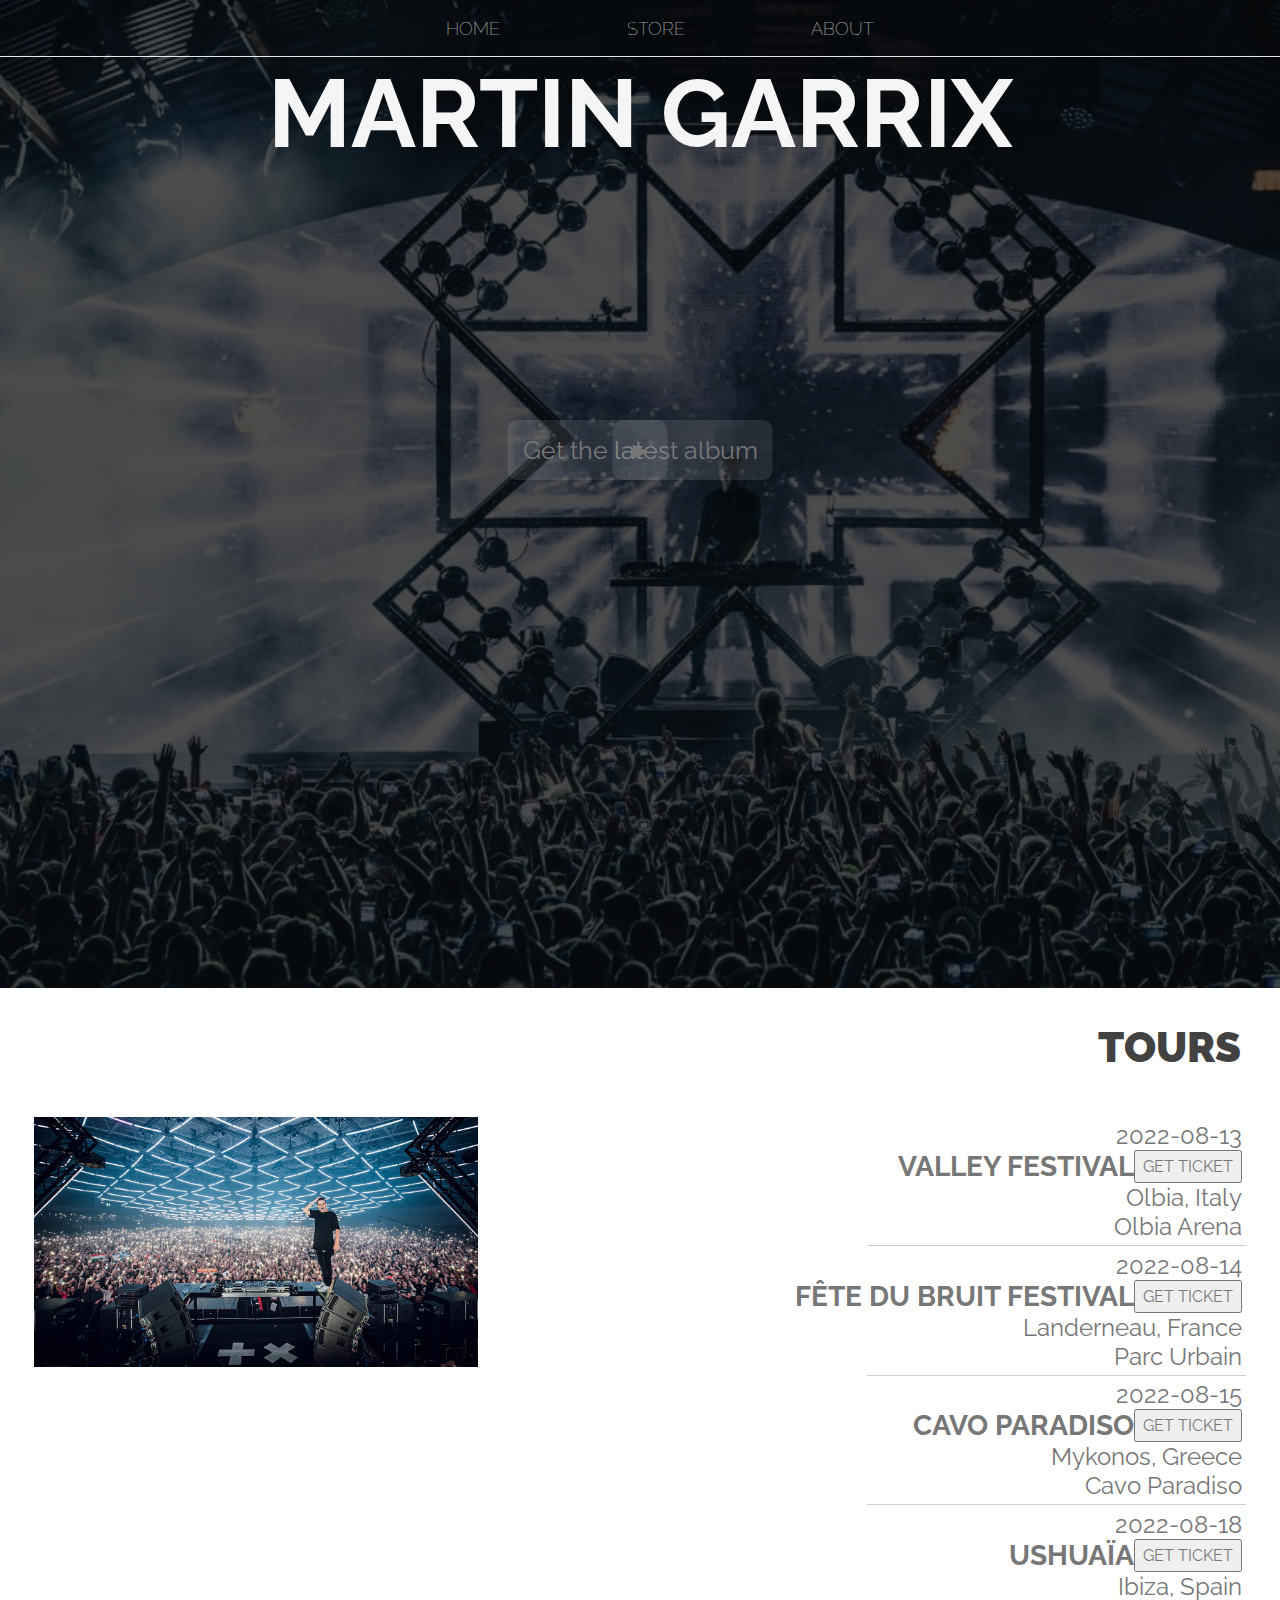
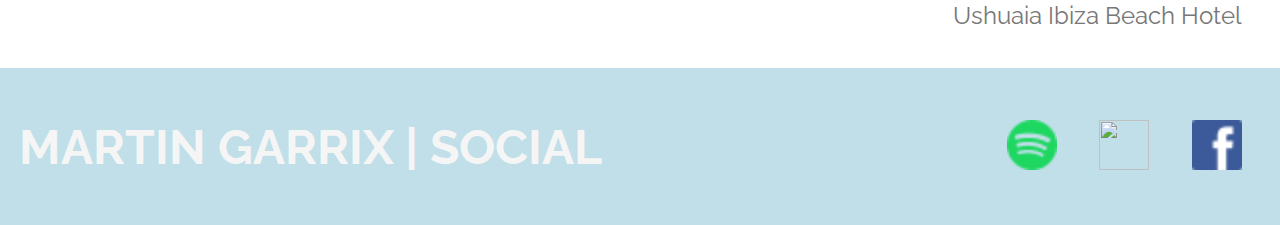
==== matin_garrix/index.html @ 1dc8a4d6 "Add files via upload" ====
<!DOCTYPE html>
<html>

<head>
    <title>Martin Garrix | HOME</title>
    <link rel="stylesheet" href="style.css" />
</head>

<body>
    <header class="main-header-home">
        <nav class="nav main-nav">
            <ul>
                <li><a href="index.html">HOME</a></li>
                <li><a href="store.html">STORE</a></li>
                <li><a href="about.html">ABOUT</a></li>
            </ul>
        </nav>
        <h1 class="band-name band-name-header">MARTIN GARRIX</h1>
        <button class="header-button">Get the latest album</button>
        <br>
        <!--get pic-->
        <button class="header-button">&#9658</button>
    </header>

    <section class="content-section ">
        <strong>
            <h2 class="section-header-home">TOURS</h2>
        </strong>
        
        <div class="details">
            <div class="image-container">
                <img class="tour-image" src="pic/mg7.jpeg">
            </div>
            
            <div class="div-content">

                <div class="div-content-inner">
                    2022-08-13
                    <br>
                    <button class="button">GET TICKET </button><strong class="fest-name">VALLEY FESTIVAL</strong>
                    <br>
                    Olbia, Italy
                    <br>
                    Olbia Arena
                    <br>
                </div>

                <div class="div-content-inner">
                    2022-08-14
                    <br>
                    <button class="button">GET TICKET</button><strong class="fest-name">FÊTE DU BRUIT FESTIVAL</strong>
                    <br>
                    Landerneau, France
                    <br>
                    Parc Urbain
                    <br>
                </div>

                <div class="div-content-inner">
                    2022-08-15
                    <br>
                    <button class="button">GET TICKET</button><strong class="fest-name">CAVO PARADISO</strong>
                    <br>
                    Mykonos, Greece
                    <br>
                    Cavo Paradiso
                    <br>
                </div>

                <div>
                    2022-08-18
                    <br>
                    <button class="button">GET TICKET</button><strong class="fest-name">USHUAÏA</strong>
                    <br>
                    Ibiza, Spain
                    <br>
                    Ushuaia Ibiza Beach Hotel
                    <br>
                </div>

            </div>
        </div>

    </section>

    <footer class="main-footer">
        <div class="main-footer-container">
            <h3 class="band-name">MARTIN GARRIX | SOCIAL</h3>
            <ul class="nav footer-nav">
                <li>
                    <a href="https://spotify.com" target="_blank">
                        <img src="pic/Spotify_Logo.png">
                    </a>
                </li>

                <li>
                    <a href="https://youtube.com" target="_blank">
                        <img src="pic/Youtube_Logo.png">
                    </a>
                </li>

                <li>
                    <a href="https://facebook.com" target="_blank">
                        <img src="pic/Facebook_Logo.png">
                    </a>
                </li>
            </ul>
        </div>
    </footer>
</body>

</html>
---- matin_garrix/style.css ----
@import url('https://fonts.googleapis.com/css?family=Raleway:300:400');

* {
  box-sizing: border-box;
  font-family: Raleway;
  color: #777;
}


html,
body {
  /* for whole website*/
  margin: 0;
  padding: 0;
}

.nav ul {
  margin: 0;
}

.nav li {
  display: inline;
  /* in one line instead of bullet point*/
}

.nav a {
  display: inline-block;
  /*for top&bottom paddiing in header*/
  padding: 1em;
  /*for spacing bw words*/
  color: white;
  text-decoration: none;
  /*remove underline*/
}

.main-nav {
  text-align: center;
  font-size: 1.1em;
  font-weight: lighter;
  border-bottom: 1.5px solid rgba(255, 255, 255, 0.9);
}

.main-nav li {
  padding: 0 3.5%;
}

.nav a:hover {
  /*creating grey area when hover*/
  background-color: rgba(255, 255, 255, 0.1);
}

.main-header {
  background-color: rgba(0, 0, 0, 0.1);
  background-image: url("pic/mg1.png");
  background-blend-mode: multiply;
  background-size: cover;
  padding-bottom: 800px;
}

.main-header-home {
  background-color: rgba(0, 0, 0, 0.7);
  background-image: url("pic/mg4.jpeg");
  background-blend-mode: multiply;
  background-size: cover;
  padding-bottom: 800px;
}

.main-header-store {
  background-color: rgba(0, 0, 0, 0.5);
  background-image: url("pic/mg5.webp");
  background-blend-mode: multiply;
  background-size: cover;
  padding-bottom: 800px;
}

.band-name {
  text-align: center;
  margin: 0;
  font-size: 3em;
  color: whitesmoke;
}

.band-name-header {
  font-size: 6em;
}

.header-button {
  font-size: 25px;
  padding: 15px;
  background-color: rgba(255, 255, 255, 0.1);
  margin: 0;
  position: absolute;
  top: 50%;
  left: 50%;
  -ms-transform: translate(-50%, -50%);
  transform: translate(-50%, -50%);
  border: none;
  border-radius: 10px;
}


.header-button:hover {
  /*creating grey area when hover*/
  background-color: rgba(44, 41, 41, 0.9);
}

.content-section {
  margin: 1em;
  font-size: 1.5em;
}

.container {
  max-width: 1000px;
  margin: 0 400px;
}

.section-header {
  font-weight: bolder;
  color: rgba(40, 40, 40, 0.9);
  text-align: center;
  font-size: 1.75em;
}

.section-header-home {
  font-weight: bolder;
  color: rgba(40, 40, 40, 0.9);
  text-align: right;
  padding-right: 15px;
  font-size: 1.75em;
}
.details{
  display:flex;
}

/* 1 2 3 4 */

.image-container{
  display: inline-block;
  width: fit-content;
}

.tour-image{
  position: relative;
  transition: transform 1s;
  height: 250px; 
}

.tour-image:hover{
  transform: scale(2);
}


.div-content {
  text-align: right;
  width:100%;
}

div {
  position: relative;
  padding: 0.2em;
}

.div-content-inner:before {
  content: '';
  border-bottom: 1.5px solid rgba(10, 10, 10, 0.2);
  position: absolute;
  bottom: 0;
  right: 0;
  width: 50%;
}


.button {
  float: right;
  font-size: 16px;
  padding: 5px 7px;
}

.button:hover {
  /*creating grey area when hover*/
  background-color: rgba(255, 255, 255, 0.1);
}

.fest-name {
  font-size: 28px;
  font-weight: bolder;
}

.about-band-image {
  float: left;
  height: 400px;
  width: 400px;
  margin: 26px;
  border-radius: 50%;
}

.main-footer {
  background-color: rgba(159, 206, 221, 0.658);
  color: white;
  padding: 1em;
}

.main-footer-container {
  display: flex;
  align-items: center;
}

.main-footer-container ul {
  flex-grow: 1;
  text-align: end;
}

.footer-nav li {
  padding: 0 .2em;
}

.footer-nav img {
  width: 50px;
  height: 50px;

}

.shop-item {
  margin: 30px;
}

.shop-item-title {
  display: block;
  width: 100%;
  text-align: center;
  font-weight: bold;
  font-size: 1.0em;
  color: black;
  margin-bottom: 15px;
}

.shop-item-image {
  height: 250px;
}

.shop-item-details {
  display: flex;
  align-items: center;
  padding: 5px;
}

.shop-item-price {
  flex-grow: 1;
  color: #333;
}

.shop-items {
  display: flex;
  flex-wrap: wrap;
  justify-content: space-around;
}

.shop-item-button {
  text-align: center;
  vertical-align: middle;
  padding: .67em .67em;
  cursor: pointer;
  color: white;
  background-color: #56CCF2;
  border: none;
  border-radius: .3em;
  font-weight: bold;
}

.cart-header {
  font-weight: bold;
  font-size: 1.2em;
  color: #333;
}

.cart-column {
  display: flex;
  align-items: center;
  border-bottom: 1px solid black;
  margin-right: 1.5em;
  padding-bottom: 10px;
  margin-top: 10px;
}

.cart-row {
  display: flex;

}

.cart-item {
  width: 45%;
}

.cart-price {
  width: 20%;
  font-size: 1.2em;
  color: #333;
}

.cart-quantity {
  width: 35%;
}

.cart-item-title {
  color: #333;
  margin-left: 0.5em;
  font-size: 1.2em;
}

.cart-item-image {
  width: 75px;
  height: auto;
  border-radius: 10px;
}

.button-danger {
  color: white;
  background-color: #EB5757;
  border: none;
  border-radius: 0.3em;
  font-weight: bold;
}

.button-danger:hover {
  background-color: #cc4c4c;
}

.cart-quantity-input {
  height: 50px;
  width: 50px;
  border-radius: 5px;
  border: 1px solid #56ccf2;
  background-color: #eee;
  color: #333;
  padding: 0;
  text-align: center;
  font-size: 1.2em;
  margin-right: 25px;

}

.cart-row:last-child {
  border-bottom: 1px solid black;
}

.cart-row:last-child .cart-column {
  border: none;
}

.cart-total {
  text-align: end;
  margin-top: 10px;
  margin-right: 10px;
}

.cart-total-title {
  font-weight: bold;
  font-size: 1.5em;
  color: black;
  margin-right: 20px;
}

.cart-total-price {
  color: #333;
  font-size: 1.1em;
}

.button-purchase {
  text-align: center;
  padding: .67em .67em;
  color: white;
  background-color: rgb(198, 222,231);
  border-radius: .3em;
  font-weight: bold;
  display: block;
  margin: 40px auto 80px auto;
  font-size: 1.75em;
  border: none; 

}

.button-purchase:hover {
  background-color: #51a4bf;
}
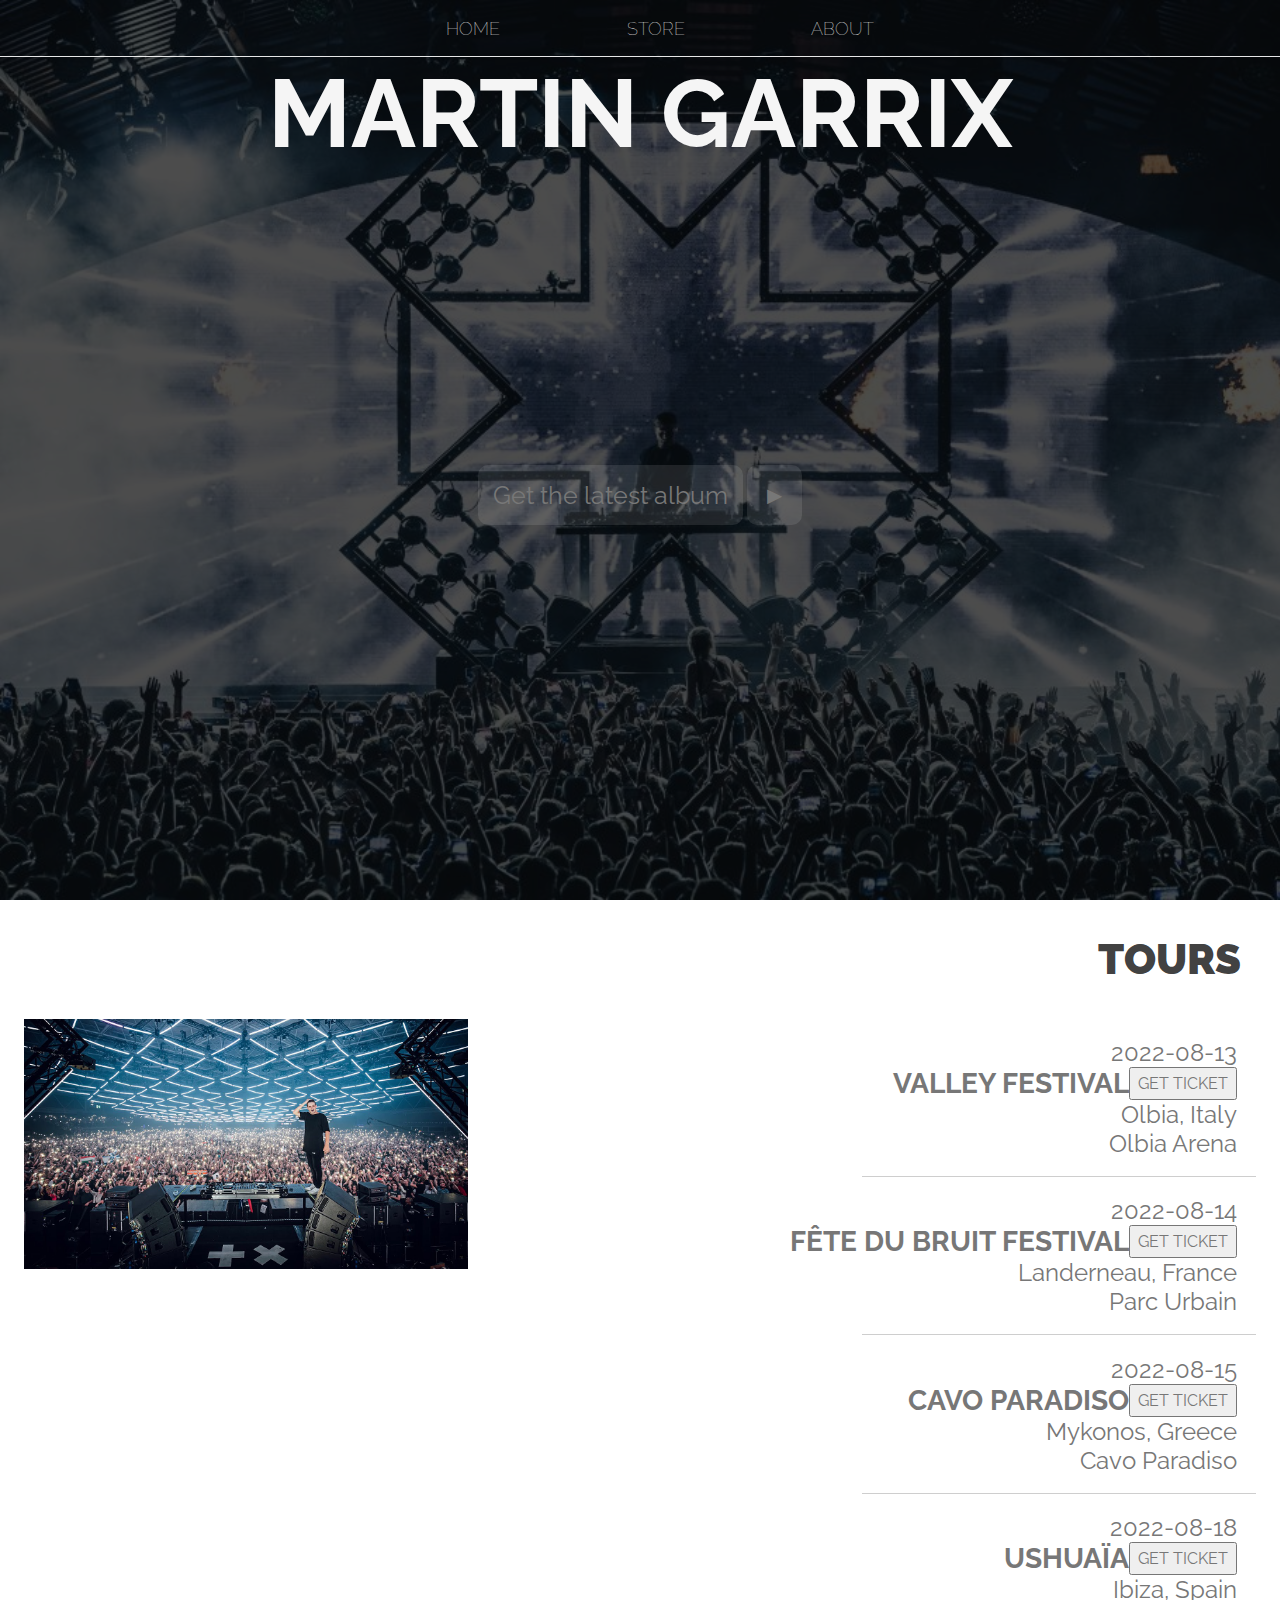
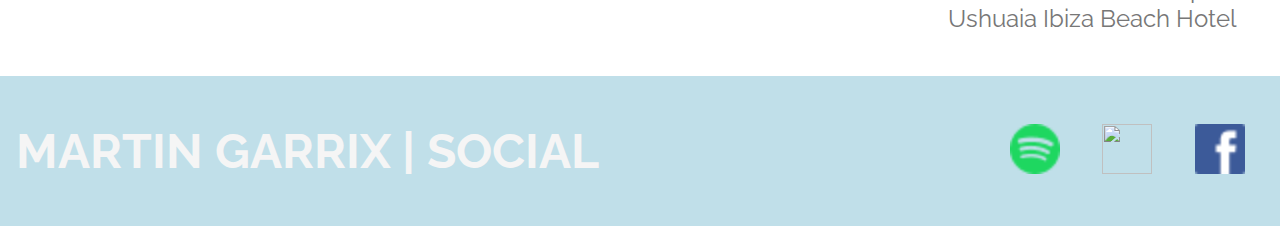
==== commit 96dce939: "Update index.html" ====
--- a/matin_garrix/index.html
+++ b/matin_garrix/index.html
@@ -16,10 +16,12 @@
             </ul>
         </nav>
         <h1 class="band-name band-name-header">MARTIN GARRIX</h1>
-        <button class="header-button">Get the latest album</button>
-        <br>
-        <!--get pic-->
-        <button class="header-button">&#9658</button>
+        <div class="hero-content">
+            <div class="hero-buttons">
+                <button class="header-button">Get the latest album</button>
+                <button class="header-button">&#9658</button>
+            </div>
+        </div>
     </header>
 
     <section class="content-section ">
@@ -109,4 +111,4 @@
     </footer>
 </body>
 
-</html>+</html>
--- a/matin_garrix/style.css
+++ b/matin_garrix/style.css
@@ -54,15 +54,31 @@
   background-image: url("pic/mg1.png");
   background-blend-mode: multiply;
   background-size: cover;
-  padding-bottom: 800px;
-}
-
+  height: 100vh;
+  display: flex;
+  flex-direction: column;
+  align-self: center;
+}
+
+.hero-content{
+  display: flex;
+  flex-direction: column;
+  height: 100%;
+  align-items: center;
+  justify-content: center;
+}
+
+.hero-buttons{
+  margin-top: -5em;
+}
 .main-header-home {
   background-color: rgba(0, 0, 0, 0.7);
   background-image: url("pic/mg4.jpeg");
   background-blend-mode: multiply;
   background-size: cover;
-  padding-bottom: 800px;
+  display: flex;
+  flex-direction: column;
+  height: 100vh;
 }
 
 .main-header-store {
@@ -70,7 +86,7 @@
   background-image: url("pic/mg5.webp");
   background-blend-mode: multiply;
   background-size: cover;
-  padding-bottom: 800px;
+  padding-bottom: 10em;
 }
 
 .band-name {
@@ -89,11 +105,6 @@
   padding: 15px;
   background-color: rgba(255, 255, 255, 0.1);
   margin: 0;
-  position: absolute;
-  top: 50%;
-  left: 50%;
-  -ms-transform: translate(-50%, -50%);
-  transform: translate(-50%, -50%);
   border: none;
   border-radius: 10px;
 }
@@ -155,9 +166,9 @@
   width:100%;
 }
 
-div {
+.div-content > div{
   position: relative;
-  padding: 0.2em;
+  padding: .8em;
 }
 
 .div-content-inner:before {
@@ -381,4 +392,4 @@
 
 .button-purchase:hover {
   background-color: #51a4bf;
-}+}
